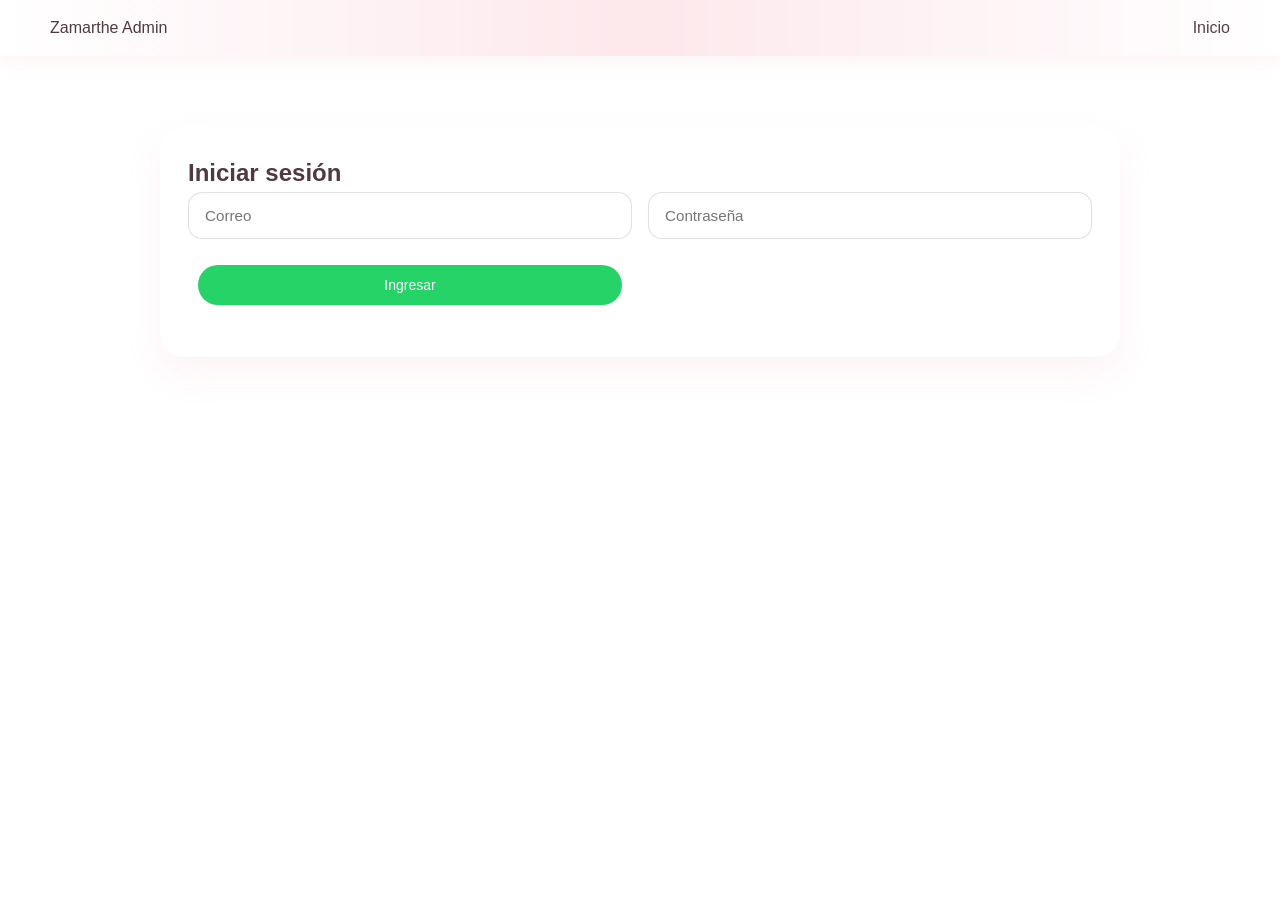
==== admin.html @ 30065f01 "Update: categorias + edición productos + mejoras UI" ====
<!DOCTYPE html>
<html lang="es">
<head>
    <meta charset="UTF-8">
    <meta name="viewport" content="width=device-width, initial-scale=1.0">
    <title>Admin | Zamarthe</title>
    <link rel="stylesheet" href="styles.css">
</head>
<body>
    <nav class="navbar">
        <div class="nav-brand">Zamarthe Admin</div>
        <ul>
            <li><a href="index.html">Inicio</a></li>
        </ul>
    </nav>

    <main class="admin">
        <!-- LOGIN -->
        <section class="admin-card" id="login-card">
            <h2>Iniciar sesión</h2>
            <form id="login-form">
                <input id="admin-email" type="email" placeholder="Correo" required>
                <input id="admin-password" type="password" placeholder="Contraseña" required>
                <button type="submit" class="btn-wsp">Ingresar</button>
            </form>
            <p id="login-message"></p>
        </section>

        <!-- PANEL -->
        <section class="admin-card hidden" id="admin-panel">

            <button id="logout-button" class="btn-wsp">Cerrar sesión</button>

            <!-- DASHBOARD -->
            <div class="dashboard-metrics">
                <div class="metric-card">
                    <h4>Productos</h4>
                    <p id="total-productos">0</p>
                </div>
                <div class="metric-card">
                    <h4>Stock</h4>
                    <p id="total-stock">0</p>
                </div>
                <div class="metric-card">
                    <h4>Vendidos</h4>
                    <p id="total-vendidos">0</p>
                </div>
            </div>

            <!-- FORM -->
            <form id="producto-form">
                <input id="producto-id" type="hidden">

                <input id="producto-nombre" placeholder="Nombre" required>
                <input id="producto-precio" type="number" placeholder="Precio" required>
                <input id="producto-stock" type="number" placeholder="Stock" required>

                <select id="producto-categoria" required>
                    <option value="">Selecciona categoría</option>
                </select>

                <input id="imagen" type="file" accept="image/*" required>
                <input id="producto-whatsapp" placeholder="WhatsApp" required>

                <button type="submit" class="btn-wsp">Guardar</button>
            </form>

            <!-- LISTA -->
            <div id="productos-panel-container"></div>

            <div class="admin-card">
        <h3>Gestión de Categorías</h3>

          <form id="categoria-form">
        <input type="text" id="categoria-nombre" placeholder="Nueva categoría" required>
        <button type="submit" class="btn-wsp">Agregar</button>
          </form>

    <div id="categorias-list"></div>
</div>


        </section>
    </main>

    <script src="admin.js"></script>
</body>
</html>
---- styles.css ----
﻿/* RESET */
* {
    margin: 0;
    padding: 0;
    box-sizing: border-box;
}

/* FUENTES */
body {
    font-family: 'Poppins', sans-serif;
    background: #fff;
    color: #4f3a40;
    line-height: 1.6;
}

html {
    scroll-behavior: smooth;
}

/* COLORES */
:root {
    --rosa: #e8a0ad;
    --rosa-suave: #fde8ec;
    --texto: #5a3e45;
    --texto-sec: #7a5c63;
}

/* ================= NAVBAR PREMIUM 💎 ================= */
.navbar {
    display: flex;
    justify-content: space-between;
    align-items: center;
    padding: 15px 50px;

    background: linear-gradient(90deg, #ffffff, #fde8ec, #ffffff);

    box-shadow: 0 4px 20px rgba(232, 160, 173, 0.15);

    position: sticky;
    top: 0;
    z-index: 1000;
}

.logo {
    font-family: 'Playfair Display', serif;
    font-size: 28px;
    color: var(--rosa);
    letter-spacing: 1px;
}

.navbar ul {
    display: flex;
    list-style: none;
    gap: 20px;
}

.navbar a {
    text-decoration: none;
    color: #5a3e45;
    font-weight: 500;
    position: relative;
    transition: 0.3s;
}

/* Línea animada */
.navbar a::after {
    content: "";
    position: absolute;
    width: 0%;
    height: 2px;
    bottom: -5px;
    left: 0;
    background: var(--rosa);
    transition: 0.3s;
}

.navbar a:hover::after {
    width: 100%;
}

.navbar a:hover {
    color: var(--rosa);
}

/* ================= HERO ================= */
.hero {
    height: 100vh;
    background:
        linear-gradient(rgba(255,255,255,0.8), rgba(255,255,255,0.9)),
        url("assets/fondo.png") no-repeat center center/cover;

    display: flex;
    justify-content: center;
    align-items: center;
    text-align: center;
    padding: 20px;
}

.hero h2 {
    font-size: 42px;
    color: var(--texto);
}

.hero p {
    margin: 15px 0;
    color: var(--texto-sec);
}

.hero button {
    padding: 12px 30px;
    border: none;
    background: var(--rosa);
    color: white;
    border-radius: 30px;
    cursor: pointer;
}

.hero button:hover {
    background: #d88998;
}

/* ================= FILOSOFÍA ================= */
.philosophy {
    padding: 60px 20px;
    text-align: center;
}

.philosophy h2 {
    color: var(--texto);
    margin-bottom: 20px;
}

.philosophy p {
    max-width: 600px;
    margin: auto;
    color: var(--texto-sec);
}

/* ================= PRODUCTOS ================= */
.products {
    padding: 70px 20px;
    text-align: center;
    background: var(--rosa-suave);
}

.products h2 {
    margin-bottom: 40px;
    color: var(--texto);
}

.product-grid {
    display: grid;
    grid-template-columns: repeat(auto-fit, minmax(220px, 1fr));
    gap: 25px;
    max-width: 1000px;
    margin: auto;
}

.categorias-container {
    display: flex;
    flex-wrap: wrap;
    justify-content: center;
    gap: 12px;
    margin: 0 auto 30px;
    max-width: 1000px;
}

.categoria-boton {
    border: 1px solid rgba(90, 62, 69, 0.18);
    background: white;
    color: var(--texto);
    padding: 10px 18px;
    border-radius: 999px;
    cursor: pointer;
    font-size: 0.95rem;
    transition: 0.25s ease;
}

.categoria-boton:hover,
.categoria-boton.active {
    background: var(--rosa);
    color: white;
    border-color: var(--rosa);
}

.product-message {
    margin-top: 20px;
    color: var(--texto-sec);
    font-size: 15px;
}

.product img {
    width: 100%;
    height: 240px;              /* un poco más grande */
    object-fit: cover;
    object-position: center;    /* 🔥 centra la imagen */
    image-rendering: auto;      /* mejora render */
}

.product {
    background: white;
    border-radius: 16px;
    overflow: hidden; /* 🔥 CLAVE para que la imagen no se salga */
    box-shadow: 0 10px 25px rgba(0,0,0,0.05);
    padding-bottom: 15px;
    transition: transform 0.3s ease;
}

#categorias-list .producto-item {
    background: #fff7f9;
}

.product:hover {
    transform: translateY(-5px);
}
.product h3,
.product p,
.product-category,
.btn-wsp {
    margin-left: 10px;
    margin-right: 10px;
}
.product h3 {
    margin: 10px 0;
    color: var(--texto);
}

.product p {
    color: var(--rosa);
    font-weight: bold;
}

.product-category {
    margin: 6px 0 0;
    color: var(--texto-sec);
    font-size: 0.95rem;
}

.admin {
    padding: 70px 20px;
    background: #fff;
}

.admin-card {
    max-width: 960px;
    margin: 0 auto 30px;
    padding: 28px;
    background: white;
    border-radius: 24px;
    box-shadow: 0 16px 35px rgba(232, 160, 173, 0.12);
}

.admin-card.hidden {
    display: none;
}

.admin-actions {
    display: flex;
    align-items: center;
    justify-content: space-between;
    gap: 18px;
    margin-bottom: 24px;
}

.admin-actions h3 {
    margin: 0;
    color: var(--texto);
}

.dashboard-metrics {
    display: grid;
    grid-template-columns: repeat(3, minmax(180px, 1fr));
    gap: 16px;
    margin-bottom: 24px;
}

.metric-card {
    background: linear-gradient(180deg, #ffffff, #fde8ec);
    border: 1px solid rgba(232, 160, 173, 0.25);
    border-radius: 20px;
    padding: 18px;
    text-align: center;
}

.metric-card h4 {
    margin-bottom: 10px;
    color: var(--texto);
    font-size: 1rem;
}

.metric-card p {
    margin: 0;
    font-size: 2rem;
    font-weight: 700;
    color: var(--rosa);
}

.admin-card form {
    display: grid;
    grid-template-columns: 1fr 1fr;
    gap: 16px;
    margin-bottom: 24px;
}

.admin-card input,
.admin-card select {
    width: 100%;
    padding: 14px 16px;
    border: 1px solid rgba(90, 62, 69, 0.16);
    border-radius: 14px;
    font-size: 0.95rem;
    color: var(--texto);
}

.admin-card button {
    border: none;
    border-radius: 999px;
    padding: 12px 22px;
}

.productos-list {
    display: grid;
    gap: 16px;
}

.producto-item {
    display: flex;
    align-items: center;
    justify-content: space-between;
    gap: 16px;
    padding: 18px;
    border: 1px solid rgba(232, 160, 173, 0.2);
    border-radius: 20px;
}

.producto-info {
    text-align: left;
}

.producto-info p {
    margin: 6px 0 0;
    color: var(--texto-sec);
}

.producto-actions {
    display: flex;
    flex-wrap: wrap;
    gap: 10px;
}

.form-message {
    margin-top: 12px;
    color: var(--texto-sec);
}

@media (max-width: 800px) {
    .admin-card form {
        grid-template-columns: 1fr;
    }

    .admin-actions {
        flex-direction: column;
        align-items: flex-start;
    }

    .producto-item {
        flex-direction: column;
        align-items: stretch;
    }
}

/* ================= BOTONES ================= */
.btn-wsp {
    display: inline-block;
    margin-top: 10px;
    padding: 10px 15px;
    background: #25D366;
    color: white;
    text-decoration: none;
    border-radius: 20px;
    font-size: 14px;
}

.btn-wsp:hover {
    background: #1ebe5d;
}

.whatsapp-float {
    position: fixed;
    bottom: 20px;
    right: 20px;
    background: #25D366;
    color: white;
    font-size: 24px;
    padding: 15px;
    border-radius: 50%;
    text-decoration: none;
    z-index: 1000;
    box-shadow: 0 8px 20px rgba(37, 211, 102, 0.25);
}

/* ================= RUTINA ================= */
.routine {
    padding: 70px 20px;
    text-align: center;
    background: linear-gradient(180deg, #fff, #fff7f8);
}

.routine-content {
    max-width: 1100px;
    margin: 0 auto;
}

.routine h2 {
    font-size: 38px;
    color: var(--texto);
    font-family: 'Playfair Display', serif;
    margin-bottom: 18px;
}

.routine p {
    max-width: 640px;
    margin: 0 auto 35px;
    color: var(--texto-sec);
    font-size: 17px;
    line-height: 1.7;
}

.routine-grid {
    display: grid;
    grid-template-columns: repeat(3, minmax(240px, 1fr));
    gap: 24px;
}

.routine-step {
    background: white;
    padding: 28px 24px;
    border-radius: 24px;
    box-shadow: 0 16px 35px rgba(232, 160, 173, 0.14);
    transition: transform 0.3s ease, box-shadow 0.3s ease;
    display: flex;
    flex-direction: column;
    align-items: center;
    text-align: center;
}

.routine-step:hover {
    transform: translateY(-6px);
    box-shadow: 0 22px 45px rgba(232, 160, 173, 0.18);
}

.routine-step span {
    display: inline-flex;
    align-items: center;
    justify-content: center;
    width: 48px;
    height: 48px;
    border-radius: 50%;
    background: linear-gradient(135deg, #e8a0ad, #f9d4db);
    color: white;
    font-weight: 700;
    margin-bottom: 18px;
    font-size: 1rem;
}

.routine-step h3 {
    margin: 0 0 10px;
    color: var(--texto);
}

.routine-step p {
    margin: 0;
    color: var(--texto-sec);
    line-height: 1.75;
}

/* ================= BENEFITS ================= */
.benefits {
    padding: 80px 20px;
    text-align: center;
    background: linear-gradient(to bottom, #fff, #fde8ec);
}

.benefits h2 {
    font-size: 34px;
    margin-bottom: 20px;
    color: var(--texto);
    font-family: "Playfair Display", serif;
}

.benefits .intro {
    max-width: 620px;
    margin: 0 auto 40px;
    color: var(--texto-sec);
    font-size: 16px;
    line-height: 1.8;
}

.benefits ul {
    display: grid;
    grid-template-columns: repeat(auto-fit, minmax(220px, 1fr));
    gap: 25px;
    max-width: 900px;
    margin: auto;
    list-style: none;
}

.benefits li {
    background: white;
    padding: 25px;
    border-radius: 20px;
    color: var(--texto-sec);
    box-shadow: 0 12px 30px rgba(232, 160, 173, 0.14);
    transition: 0.3s;
}

.benefits li:hover {
    transform: translateY(-8px);
    box-shadow: 0 18px 38px rgba(232, 160, 173, 0.22);
}

/* ================= CONTACTO ================= */
.contact {
    padding: 70px 20px;
    text-align: center;
    background: #fff;

    display: flex;
    flex-direction: column;
    align-items: center; 
}

.contact h2 {
    margin-bottom: 20px;
    color: var(--texto);
}

.contact p {
    max-width: 640px;
    margin: 0 auto 20px;
    color: var(--texto-sec);
    line-height: 1.8;
}

.contact .btn-wsp {
    margin-top: 16px;
}


/* ================= FOOTER ================= */
footer {
    display: flex;
    flex-direction: column;
    align-items: center;
    justify-content: center;
    text-align: center;
    padding: 20px;
    background: white;
    color: #777;
}

footer p {
    margin: 4px 0;
}

/* ================= RESPONSIVE ================= */
@media (max-width: 800px) {
    .navbar {
        flex-wrap: wrap;
        padding: 20px 25px;
    }

    .navbar ul {
        flex-wrap: wrap;
        justify-content: center;
        gap: 12px;
        margin-top: 10px;
    }

    .hero {
        height: auto;
        padding: 60px 20px;
    }

    .hero h2 {
        font-size: 34px;
    }

    .product-grid {
        grid-template-columns: 1fr;
    }

    .routine-grid {
        grid-template-columns: 1fr;
    }
}
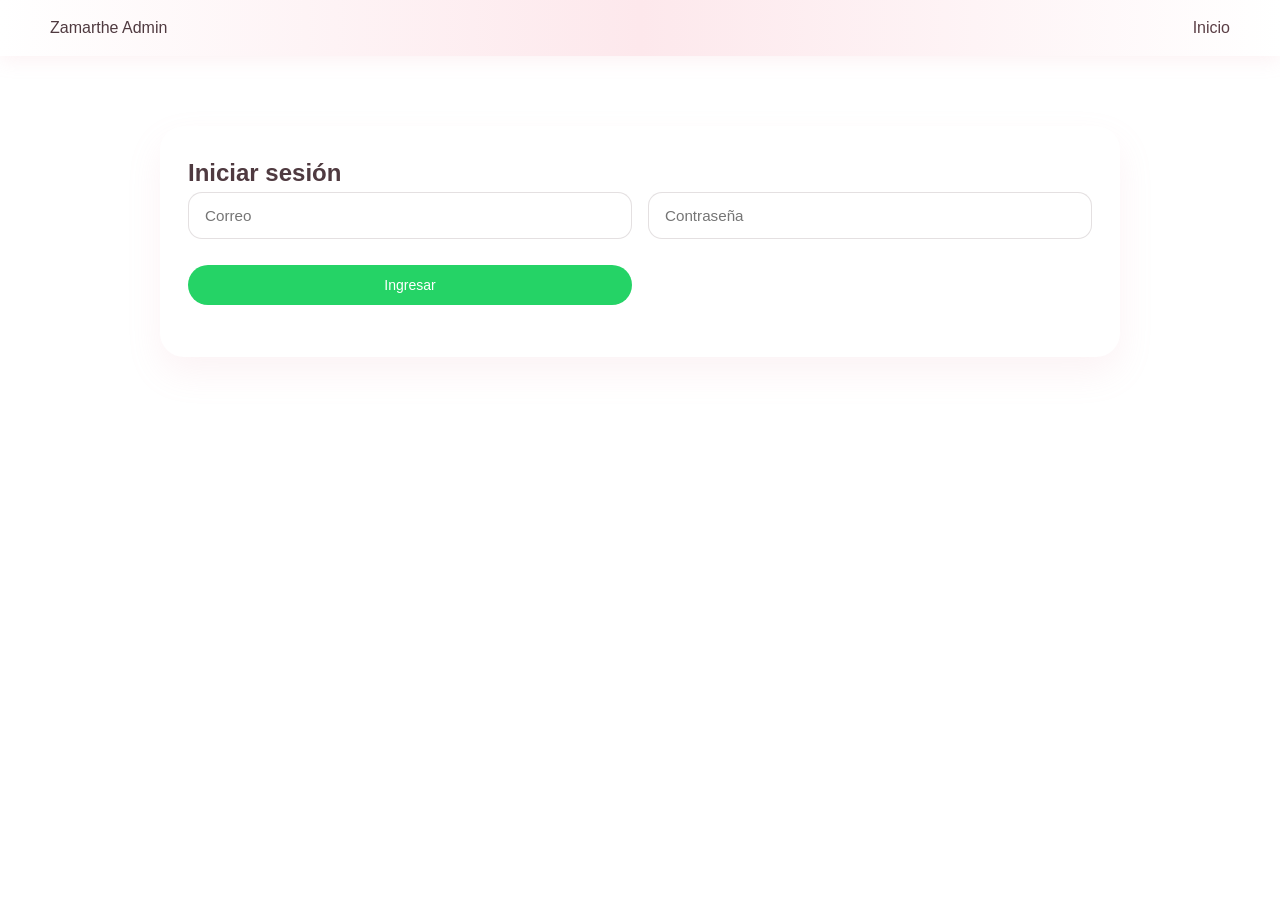
==== commit f6fc4af4: "Cambios grandes" ====
--- a/admin.html
+++ b/admin.html
@@ -45,6 +45,10 @@
                     <h4>Vendidos</h4>
                     <p id="total-vendidos">0</p>
                 </div>
+                <div class="metric-card">
+                    <h4>Ingresos</h4>
+                    <p id="total-ingresos">$0</p>
+                </div>
             </div>
 
             <!-- FORM -->
@@ -59,7 +63,8 @@
                     <option value="">Selecciona categoría</option>
                 </select>
 
-                <input id="imagen" type="file" accept="image/*" required>
+                <input id="imagen" type="file" accept="image/*">
+                <img id="preview-img" style="width:120px; border-radius:10px; margin-top:10px; display:none;">
                 <input id="producto-whatsapp" placeholder="WhatsApp" required>
 
                 <button type="submit" class="btn-wsp">Guardar</button>
@@ -67,6 +72,11 @@
 
             <!-- LISTA -->
             <div id="productos-panel-container"></div>
+
+            <div class="admin-card">
+                <h3>Gestión de Pedidos</h3>
+                <div id="pedidos-list"></div>
+            </div>
 
             <div class="admin-card">
         <h3>Gestión de Categorías</h3>
--- a/styles.css
+++ b/styles.css
@@ -150,9 +150,9 @@
 
 .product-grid {
     display: grid;
-    grid-template-columns: repeat(auto-fit, minmax(220px, 1fr));
+    grid-template-columns: repeat(auto-fill, minmax(250px, 1fr));
     gap: 25px;
-    max-width: 1000px;
+    max-width: 1100px;
     margin: auto;
 }
 
@@ -165,6 +165,183 @@
     max-width: 1000px;
 }
 
+.filtros-bar {
+    display: flex;
+    flex-wrap: wrap;
+    gap: 12px;
+    justify-content: center;
+    align-items: center;
+    margin: 20px auto 30px;
+    padding: 16px 18px;
+    max-width: 1000px;
+    background: white;
+    border-radius: 20px;
+    box-shadow: 0 10px 25px rgba(0, 0, 0, 0.05);
+}
+
+.filtros-bar input,
+.filtros-bar select,
+.filtros-bar .btn-clear {
+    padding: 12px 14px;
+    border-radius: 14px;
+    border: 1px solid rgba(0, 0, 0, 0.1);
+    font-size: 0.95rem;
+    outline: none;
+    transition: border-color 0.2s ease, box-shadow 0.2s ease, background 0.2s ease, color 0.2s ease;
+}
+
+.filtros-bar input:focus,
+.filtros-bar select:focus {
+    border-color: #e8a0ad;
+    box-shadow: 0 0 0 2px rgba(232, 160, 173, 0.2);
+}
+
+#search-input {
+    flex: 1;
+    min-width: 220px;
+    max-width: 380px;
+}
+
+.precio-range {
+    display: flex;
+    align-items: center;
+    gap: 8px;
+}
+
+.precio-range input {
+    width: 90px;
+}
+
+.precio-range span {
+    color: #999;
+    font-size: 0.95rem;
+}
+
+.btn-clear {
+    background: transparent;
+    border: none;
+    color: #777;
+    cursor: pointer;
+    font-weight: 500;
+}
+
+.btn-clear:hover {
+    color: #d35f74;
+    background: rgba(232, 160, 173, 0.1);
+}
+
+#cart-toggle {
+    position: fixed;
+    bottom: 20px;
+    left: 20px;
+    z-index: 999;
+    padding: 12px 16px;
+    border-radius: 999px;
+    box-shadow: 0 18px 30px rgba(0, 0, 0, 0.15);
+    background: var(--rosa);
+    color: white;
+    display: inline-flex;
+    align-items: center;
+    gap: 10px;
+    border: none;
+    cursor: pointer;
+    transition: transform 0.2s ease, box-shadow 0.2s ease;
+}
+
+#cart-toggle:hover {
+    transform: translateY(-2px);
+    box-shadow: 0 22px 34px rgba(0, 0, 0, 0.2);
+}
+
+#cart-toggle.cart-bump {
+    transform: scale(1.06);
+}
+
+#cart-count {
+    min-width: 26px;
+    min-height: 26px;
+    display: inline-flex;
+    align-items: center;
+    justify-content: center;
+    background: white;
+    color: var(--rosa);
+    font-weight: 700;
+    font-size: 0.85rem;
+    border-radius: 999px;
+    box-shadow: inset 0 0 0 1px rgba(0, 0, 0, 0.08);
+}
+
+.toast {
+    position: fixed;
+    bottom: 20px;
+    right: 20px;
+    background: #25D366;
+    color: white;
+    padding: 12px 18px;
+    border-radius: 10px;
+    opacity: 0;
+    transform: translateY(20px);
+    transition: all 0.3s ease;
+    z-index: 1000;
+    pointer-events: none;
+}
+
+.toast.show {
+    opacity: 1;
+    transform: translateY(0);
+}
+
+.stock-label {
+    color: #e74c3c;
+    font-weight: bold;
+    font-size: 13px;
+    margin: 6px 0 0;
+}
+
+.sold {
+    color: #27ae60;
+    font-size: 13px;
+    margin: 4px 0 0;
+}
+
+.trust {
+    margin-top: 30px;
+    text-align: center;
+    font-size: 14px;
+    color: #555;
+    display: flex;
+    justify-content: center;
+    gap: 18px;
+    flex-wrap: wrap;
+}
+
+.trust p {
+    margin: 0;
+}
+
+@media (max-width: 600px) {
+    .filtros-bar {
+        flex-direction: column;
+        align-items: stretch;
+    }
+
+    .precio-range {
+        justify-content: center;
+        width: 100%;
+    }
+
+    .filtros-bar input,
+    .filtros-bar select,
+    .filtros-bar .btn-clear {
+        width: 100%;
+    }
+
+    .precio-range input {
+        width: 100%;
+        max-width: 220px;
+    }
+}
+
 .categoria-boton {
     border: 1px solid rgba(90, 62, 69, 0.18);
     background: white;
@@ -189,51 +366,129 @@
     font-size: 15px;
 }
 
-.product img {
+.skeleton {
+    animation: pulse 1.5s infinite;
+}
+
+.skeleton-img {
+    height: 200px;
+    background: #eee;
+    border-radius: 16px 16px 0 0;
+}
+
+.skeleton-text {
+    height: 15px;
+    background: #eee;
+    margin-top: 10px;
+    border-radius: 8px;
+}
+
+.skeleton-text.small {
+    width: 60%;
+}
+
+@keyframes pulse {
+    0% { opacity: 0.6; }
+    50% { opacity: 1; }
+    100% { opacity: 0.6; }
+}
+
+@keyframes fadeIn {
+    from { opacity: 0; transform: translateY(10px); }
+    to { opacity: 1; transform: translateY(0); }
+}
+
+.product-img-container {
     width: 100%;
-    height: 240px;              /* un poco más grande */
-    object-fit: cover;
-    object-position: center;    /* 🔥 centra la imagen */
-    image-rendering: auto;      /* mejora render */
+    height: 220px;
+    display: flex;
+    align-items: center;
+    justify-content: center;
+    overflow: hidden;
+    border-radius: 16px 16px 0 0;
+    background: #f7f7f7;
+}
+
+.product-img-container img {
+    max-width: 100%;
+    max-height: 100%;
+    object-fit: contain;
+    transition: transform 0.3s ease;
 }
 
 .product {
+    display: flex;
+    flex-direction: column;
+    justify-content: space-between;
+    height: 100%;
+    min-height: 420px;
     background: white;
-    border-radius: 16px;
-    overflow: hidden; /* 🔥 CLAVE para que la imagen no se salga */
+    border-radius: 20px;
+    overflow: hidden;
     box-shadow: 0 10px 25px rgba(0,0,0,0.05);
-    padding-bottom: 15px;
-    transition: transform 0.3s ease;
-}
-
-#categorias-list .producto-item {
-    background: #fff7f9;
+    transition: all 0.25s ease;
+    animation: fadeIn 0.3s ease;
 }
 
 .product:hover {
     transform: translateY(-5px);
-}
-.product h3,
-.product p,
-.product-category,
-.btn-wsp {
-    margin-left: 10px;
-    margin-right: 10px;
-}
+    box-shadow: 0 10px 25px rgba(0,0,0,0.1);
+}
+
+.product:hover .product-img-container img {
+    transform: scale(1.08);
+}
+
+.product-body {
+    padding: 16px 16px 0;
+}
+
 .product h3 {
-    margin: 10px 0;
-    color: var(--texto);
-}
-
-.product p {
+    margin: 0 0 8px;
+    color: var(--texto);
+}
+
+.product-price {
+    margin: 0 0 8px;
     color: var(--rosa);
     font-weight: bold;
 }
 
 .product-category {
-    margin: 6px 0 0;
+    margin: 0 0 16px;
     color: var(--texto-sec);
     font-size: 0.95rem;
+}
+
+.product-buttons {
+    display: flex;
+    justify-content: center;
+    align-items: center;
+    gap: 10px;
+    flex-wrap: wrap;
+    padding: 0 16px 16px;
+}
+
+.product-buttons .btn-wsp {
+    margin: 0;
+    min-width: 140px;
+    display: inline-flex;
+    align-items: center;
+    justify-content: center;
+    transition: all 0.2s ease;
+}
+
+.product-buttons .btn-wsp:hover {
+    transform: scale(1.05);
+}
+
+.btn-disabled {
+    opacity: 0.6;
+    cursor: not-allowed;
+}
+
+.product p {
+    margin: 0;
 }
 
 .admin {
@@ -331,6 +586,29 @@
     padding: 18px;
     border: 1px solid rgba(232, 160, 173, 0.2);
     border-radius: 20px;
+    position: relative;
+}
+
+.pedido-item {
+    padding-top: 24px;
+}
+
+.pedido-delete {
+    position: absolute;
+    top: 12px;
+    right: 14px;
+    border: none;
+    background: transparent;
+    font-size: 18px;
+    font-weight: 700;
+    color: #c0392b;
+    cursor: pointer;
+    line-height: 1;
+    padding: 4px 8px;
+}
+
+.pedido-delete:hover {
+    color: #a93226;
 }
 
 .producto-info {
@@ -383,6 +661,177 @@
 
 .btn-wsp:hover {
     background: #1ebe5d;
+}
+
+.btn-loading {
+    opacity: 0.85;
+    cursor: not-allowed;
+    position: relative;
+}
+
+.btn-loading::after {
+    content: "";
+    position: absolute;
+    width: 16px;
+    height: 16px;
+    border: 2px solid rgba(255, 255, 255, 0.9);
+    border-top-color: transparent;
+    border-radius: 50%;
+    right: 14px;
+    top: 50%;
+    transform: translateY(-50%);
+    animation: spin 0.8s linear infinite;
+}
+
+@keyframes spin {
+    from { transform: translateY(-50%) rotate(0deg); }
+    to { transform: translateY(-50%) rotate(360deg); }
+}
+
+.navbar-cart {
+    border: 1px solid rgba(90, 62, 69, 0.18);
+    background: #ffffff;
+    color: #5a3e45;
+}
+
+.cart-panel {
+    position: fixed;
+    right: 0;
+    top: 0;
+    width: 360px;
+    height: 100%;
+    background: white;
+    box-shadow: -8px 0 30px rgba(0,0,0,0.15);
+    transform: translateX(100%);
+    transition: transform 0.3s ease;
+    z-index: 2000;
+    overflow-y: auto;
+}
+
+.cart-panel.open {
+    transform: translateX(0);
+}
+
+.cart-panel-content {
+    padding: 28px;
+}
+
+.cart-close {
+    border: none;
+    background: transparent;
+    font-size: 28px;
+    line-height: 1;
+    cursor: pointer;
+    position: absolute;
+    top: 18px;
+    right: 20px;
+    color: #5a3e45;
+}
+
+.cart-items {
+    display: grid;
+    gap: 16px;
+    margin-top: 20px;
+}
+
+.cart-item {
+    display: grid;
+    grid-template-columns: 80px 1fr;
+    gap: 12px;
+    border: 1px solid rgba(90, 62, 69, 0.12);
+    border-radius: 16px;
+    padding: 12px;
+    align-items: center;
+}
+
+.cart-item img {
+    width: 100%;
+    border-radius: 14px;
+    object-fit: cover;
+    height: 80px;
+}
+
+.cart-item-info {
+    display: grid;
+    gap: 6px;
+}
+
+.cart-item-info strong {
+    font-size: 0.95rem;
+}
+
+.cart-item-actions {
+    display: flex;
+    gap: 8px;
+    flex-wrap: wrap;
+    align-items: center;
+}
+
+.cart-item-actions input {
+    width: 60px;
+    padding: 8px;
+    border: 1px solid rgba(90, 62, 69, 0.16);
+    border-radius: 12px;
+    text-align: center;
+}
+
+.pedido-detalle {
+    display: none;
+    margin-top: 12px;
+    padding: 12px;
+    border-top: 1px solid rgba(0,0,0,0.08);
+    background: #fafafa;
+    border-radius: 12px;
+}
+
+.pedido-detalle.open {
+    display: block;
+}
+
+.pedido-item-detalle {
+    margin-bottom: 10px;
+}
+
+.pedido-item-detalle strong {
+    display: block;
+    margin-bottom: 4px;
+}
+
+.cart-summary {
+    margin-top: 24px;
+    display: flex;
+    justify-content: space-between;
+    align-items: center;
+    gap: 12px;
+}
+
+.cart-message {
+    margin-top: 16px;
+    color: #5a3e45;
+    font-weight: 600;
+}
+
+.cart-empty {
+    padding: 24px 0;
+    color: #7a5c63;
+}
+
+.cart-overlay {
+    position: fixed;
+    top: 0;
+    left: 0;
+    width: 100%;
+    height: 100%;
+    background: rgba(0, 0, 0, 0.45);
+    opacity: 0;
+    visibility: hidden;
+    transition: opacity 0.3s ease, visibility 0.3s ease;
+    z-index: 1900;
+}
+
+.cart-overlay.open {
+    opacity: 1;
+    visibility: visible;
 }
 
 .whatsapp-float {
